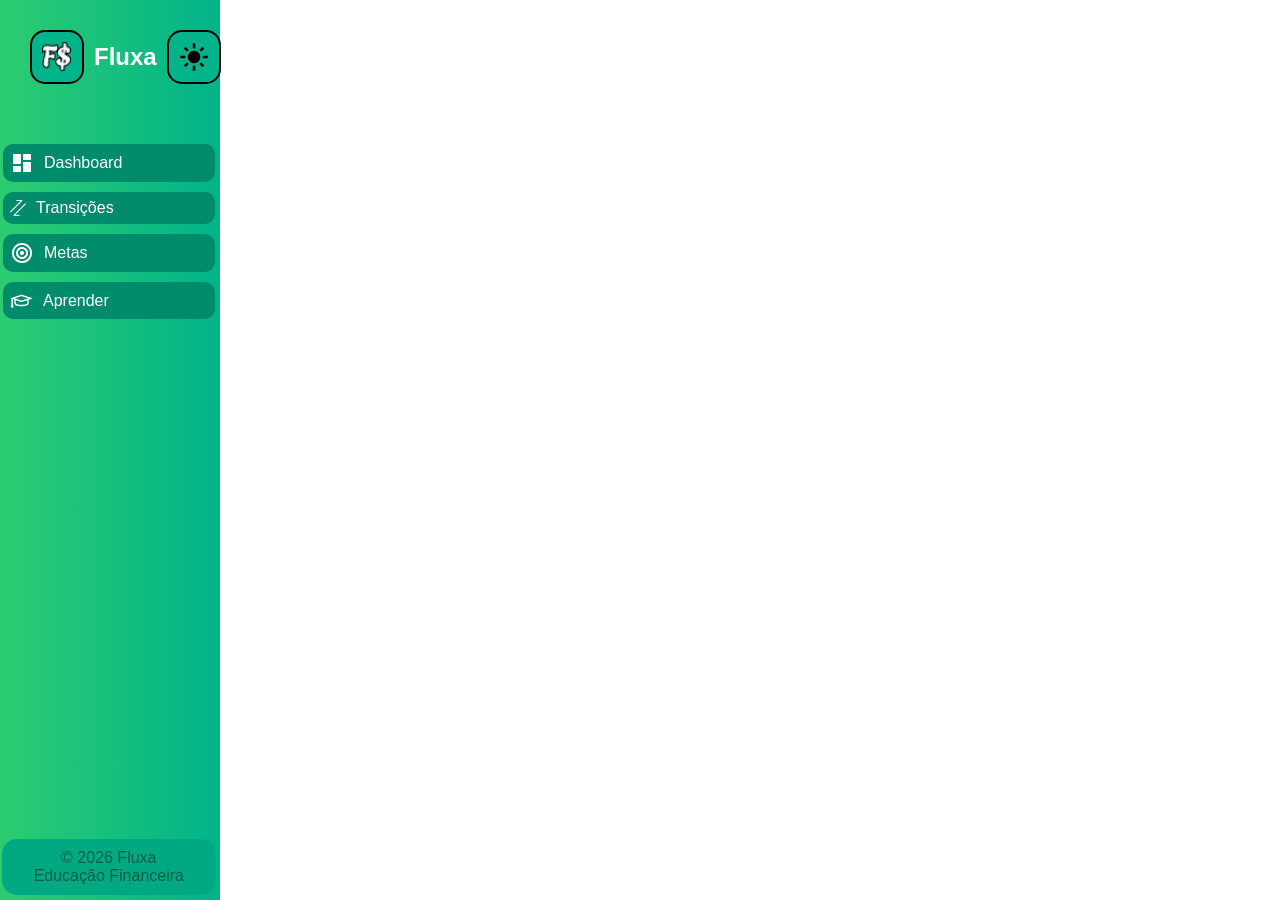
==== Pages/index.htm @ bd1a5dfe "Projeto Fluxa" ====
<!DOCTYPE html>
<html lang="pt-br">

<head>
    <meta charset="UTF-8">
    <meta name="viewport" content="width=device-width, initial-scale=1.0">
    <title>Fluxa</title>
    <link rel="stylesheet" href="../Style/index.css">
</head>

<body>

    <aside class="menu">

        <div class="logo">
            <img src="../Image/F$.png" alt="logo">
            <h2>Fluxa</h2>
            <img src="../Image/material-symbols_light-mode.png" alt="tema" class="tema">
        </div>

        <ul>
            <li>
                <img class="troca" src="../Image/ic_round-dashboard.png" alt="logo-lista">
                Dashboard
            </li>
            <li>
                <img src="../Image/Vector.png" alt="logo-lista">
                Transições
            </li>
            <li>
                <img src="../Image/material-symbols_target.png" alt="logo-lista">
                Metas
            </li>
            <li>
                <img src="../Image/icons8_student.png" alt="logo-lista">
                Aprender
            </li>
        </ul>

        <footer class="menu-footer">
            <p>© 2026 Fluxa <br> Educação Financeira</p>
        </footer>

    </aside>

    <main class="principal">



    </main>

</body>

</html>
---- Style/index.css ----
* {
    margin: 0;
    padding: 0;
    font-family: Arial, sans-serif;
}

.menu {
    background: linear-gradient(to left, #00b389, #2dcc70);
    height: 100vh;
    width: 220px;
    display: flex;
    flex-direction: column;
    text-align: center;   
    gap: 10px;
}

.logo {
    display: flex;
    align-items: center; /* alinha vertical */
    gap: 10px; /* espaço entre imagem e texto */
    margin-left: 30px;
    margin-top: 30px;
    color: white;
    cursor: default;
    user-select: none;
}

.logo img {
    width: 30px;
    height: 30px;
    background: #00b389;
    padding: 10px;
    border: 2px solid black;
    border-radius: 15px;
}

img .tema {
    border: none;

}

.menu ul {
    margin-top: 50px;
    list-style: none;
    color: white;
    display: flex;
    flex-direction: column;
    gap: 10px;
     cursor: default;
    user-select: none;
}

.menu li {
    background-color: #008b6a;
    width: 90%;
    margin-left: 3px;
    padding: 7px;
    border-radius: 10px;
    display: flex;
    align-items: center;
    gap: 10px;

    cursor: pointer;
    transition: 0.3s;
}

.menu li:hover {
    background: rgba(255, 255, 255, 0.1);
}

li .troca {
    filter: brightness(0) invert(1);
}

aside .menu-footer {
    background: #00a981;
    color: #005e48;
    border-radius: 15px;
    padding: 10px;
    margin-top: auto;
    margin-bottom: 5px;
    width: 88%;
    margin-left: 2px;
    cursor: default;
    user-select: none;
}
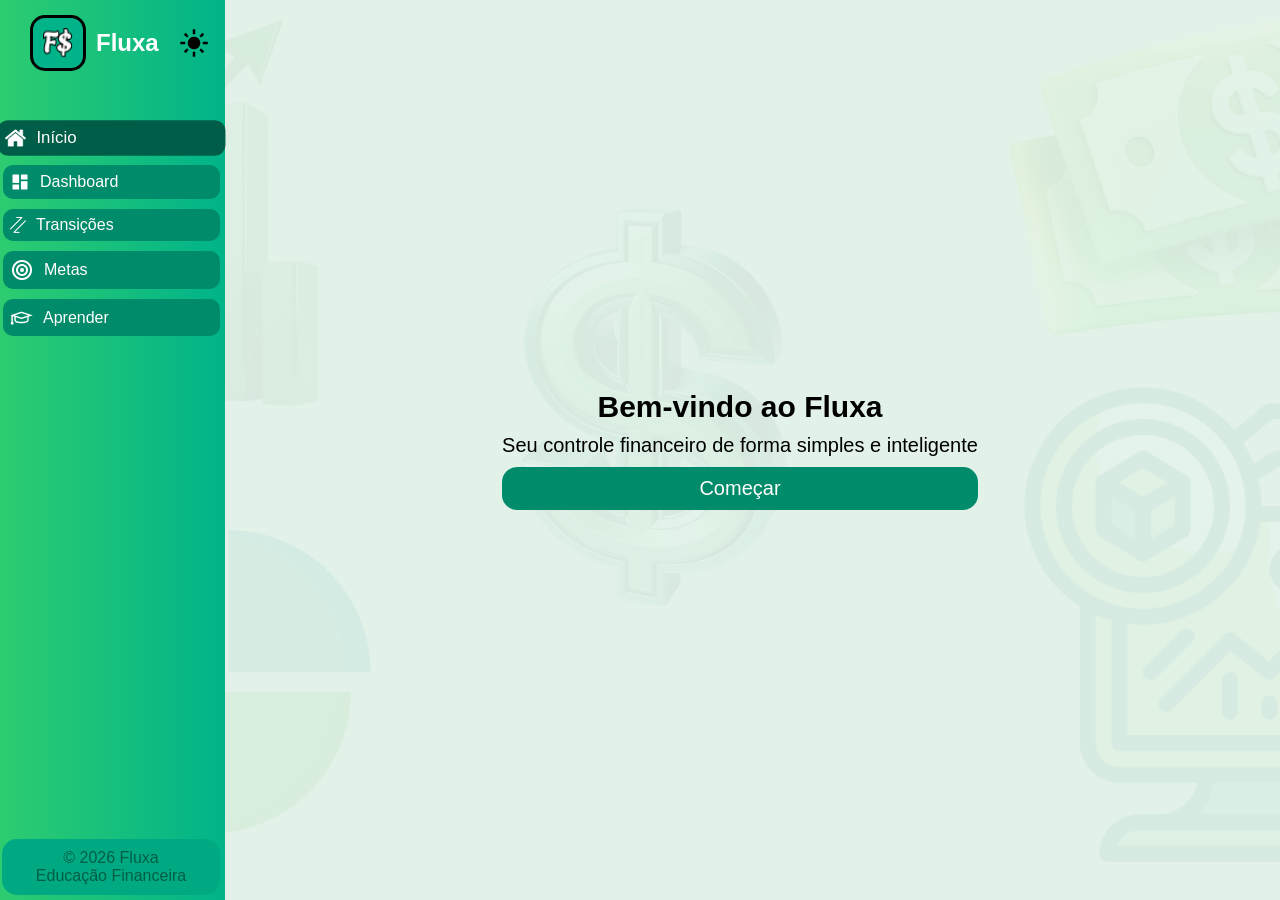
==== commit ba69e581: "atualizando" ====
--- a/Pages/index.htm
+++ b/Pages/index.htm
@@ -6,6 +6,10 @@
     <meta name="viewport" content="width=device-width, initial-scale=1.0">
     <title>Fluxa</title>
     <link rel="stylesheet" href="../Style/index.css">
+    <script>
+        const telaSalva = localStorage.getItem("telaAtual") || "home";
+        document.documentElement.classList.add(telaSalva);
+    </script>
 </head>
 
 <body>
@@ -15,23 +19,27 @@
         <div class="logo">
             <img src="../Image/F$.png" alt="logo">
             <h2>Fluxa</h2>
-            <img src="../Image/material-symbols_light-mode.png" alt="tema" class="tema">
+            <img class="tema" src="../Image/material-symbols_light-mode.png" alt="tema">
         </div>
 
         <ul>
-            <li>
+            <li onclick="mostrar('home', this)">
+                <img class="troca" src="../Image/casa-icon.png" alt="logo-lista">
+                Início
+            </li>
+            <li onclick="mostrar('dashboard', this)">
                 <img class="troca" src="../Image/ic_round-dashboard.png" alt="logo-lista">
                 Dashboard
             </li>
-            <li>
+            <li onclick="mostrar('transicoes', this)">
                 <img src="../Image/Vector.png" alt="logo-lista">
                 Transições
             </li>
-            <li>
+            <li onclick="mostrar('metas', this)">
                 <img src="../Image/material-symbols_target.png" alt="logo-lista">
                 Metas
             </li>
-            <li>
+            <li onclick="mostrar('aprender', this)">
                 <img src="../Image/icons8_student.png" alt="logo-lista">
                 Aprender
             </li>
@@ -44,11 +52,47 @@
     </aside>
 
     <main class="principal">
+        <div id="home">
+            <h1>Bem-vindo ao Fluxa</h1>
+            <p>Seu controle financeiro de forma simples e inteligente</p>
+            <button id="btComecar">Começar</button>
+        </div>
+
+        <div id="formulario">
+            <h2>Vamos começar</h2>
+
+            <label>Salário:</label>
+            <input type="number" placeholder="Digite seu salário">
+
+            <p>Você possui:</p>
+
+            <label><input type="checkbox"> Contas a pagar</label>
+            <label><input type="checkbox"> Gastos com saúde</label>
+            <label><input type="checkbox"> Lazer</label>
+
+        </div>
+
+        <div id="dashboard">
+            <h1>Dashboard</h1>
+            <p>Aqui vão as informações financeiras</p>
+        </div>
+
+        <div id="transicoes">
+            <h1>Transições</h1>
+        </div>
+
+        <div id="metas" >
+            <h1>Metas</h1>
+        </div>
+
+        <div id="aprender">
+            <h1>Aprender</h1>
+        </div>
 
 
 
     </main>
-
+    <script src="../Script/index.js"></script>
 </body>
 
 </html>
--- a/Style/index.css
+++ b/Style/index.css
@@ -5,21 +5,24 @@
 }
 
 .menu {
+    position: fixed;
     background: linear-gradient(to left, #00b389, #2dcc70);
     height: 100vh;
-    width: 220px;
+    width: 225px;
     display: flex;
     flex-direction: column;
-    text-align: center;   
+    text-align: center;
     gap: 10px;
 }
 
 .logo {
     display: flex;
-    align-items: center; /* alinha vertical */
-    gap: 10px; /* espaço entre imagem e texto */
+    align-items: center;
+    /* alinha vertical */
+    gap: 10px;
+    /* espaço entre imagem e texto */
     margin-left: 30px;
-    margin-top: 30px;
+    margin-top: 15px;
     color: white;
     cursor: default;
     user-select: none;
@@ -30,23 +33,33 @@
     height: 30px;
     background: #00b389;
     padding: 10px;
-    border: 2px solid black;
+    border: 3px solid black;
     border-radius: 15px;
 }
 
-img .tema {
-    border: none;
+.tema {
+    border: none !important;
+    background: none !important;
+    cursor: pointer;
+    transition: 0.3s;
+}
 
+.tema:hover {
+    transform: scale(1.2);
+}
+
+.tema:active {
+    transform: scale(0.9);
 }
 
 .menu ul {
-    margin-top: 50px;
+    margin-top: 40px;
     list-style: none;
     color: white;
     display: flex;
     flex-direction: column;
     gap: 10px;
-     cursor: default;
+    cursor: default;
     user-select: none;
 }
 
@@ -59,7 +72,6 @@
     display: flex;
     align-items: center;
     gap: 10px;
-
     cursor: pointer;
     transition: 0.3s;
 }
@@ -68,8 +80,14 @@
     background: rgba(255, 255, 255, 0.1);
 }
 
+.menu li:active {
+    transform: scale(0.9);
+}
+
 li .troca {
     filter: brightness(0) invert(1);
+    width: 20px;
+    height: 20px;
 }
 
 aside .menu-footer {
@@ -84,3 +102,85 @@
     cursor: default;
     user-select: none;
 }
+
+.principal {
+    margin-left: 200px;
+    /* espaço do menu */
+    height: 100vh;
+    display: flex;
+    justify-content: center;
+    /* horizontal */
+    align-items: center;
+    /* vertical */
+    text-align: center;
+    background-image: linear-gradient(rgb(226, 242, 233, 0.5), rgb(226, 242, 233, 0.5)), url(../Image/fundo.png);
+    background-size: cover;
+    /* ocupa toda a tela */
+    background-position: center;
+    /* centraliza */
+    background-repeat: no-repeat;
+    /* não repete */
+}
+
+#home {
+    flex-direction: column;
+    gap: 10px;
+}
+
+#btComecar {
+    background-color: #008b6a;
+    color: white;
+    font-size: 20px;
+    border: none;
+    border-radius: 15px;
+    padding: 10px;
+    cursor: pointer;
+    transition: 0.3s;
+}
+
+#btComecar:hover {
+    background: #008b6bb4;
+}
+
+#btComecar:active {
+    transform: scale(0.9);
+}
+
+#home h1 {
+    font-size: 30px;
+}
+
+#home p {
+    font-size: 20px;
+}
+
+.menu li.active {
+    background: #005e48;
+    transform: scale(1.05);
+}
+
+/* esconde tudo */
+.principal>div {
+    display: none;
+}
+
+/* mostra cada tela do jeito certo */
+.home #home {
+    display: flex;
+}
+
+.dashboard #dashboard {
+    display: block;
+}
+
+.transicoes #transicoes {
+    display: block;
+}
+
+.metas #metas {
+    display: block;
+}
+
+.aprender #aprender {
+    display: block;
+}
